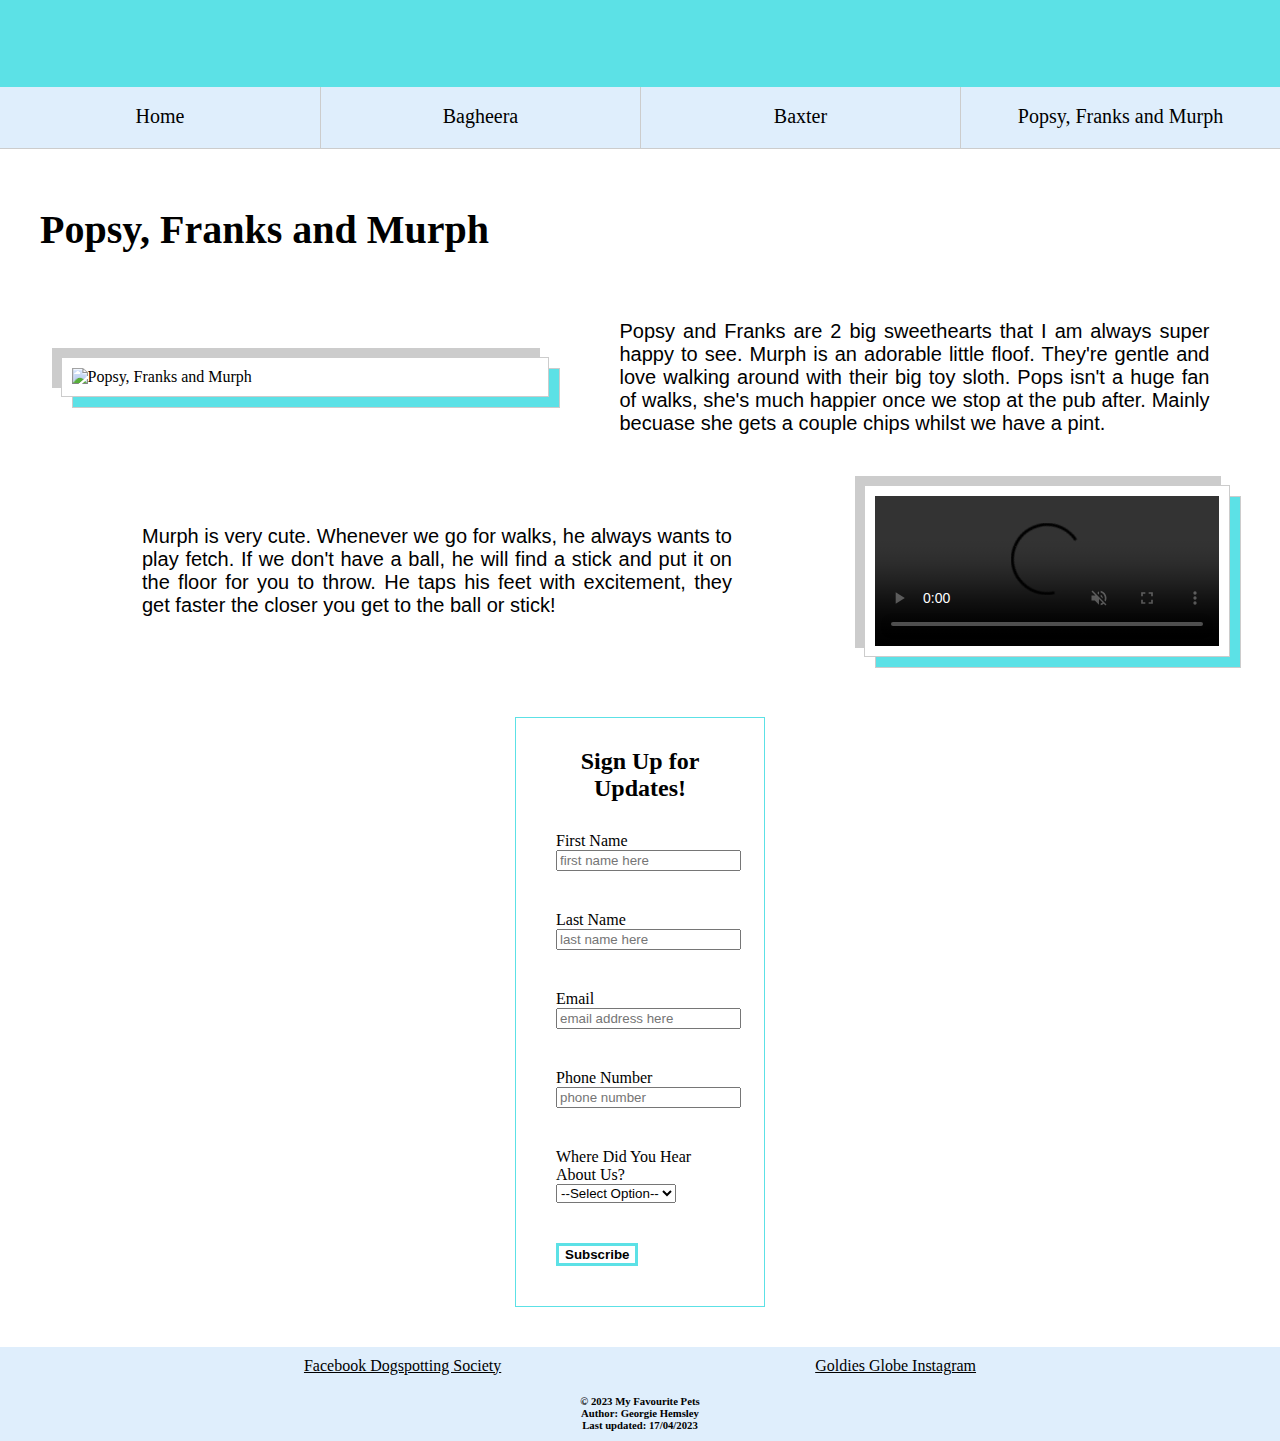
==== popsy_franks_and_murph.html @ 518e8cc5 "Blog upload pages" ====
<!DOCTYPE html>
<html lang="en">
<head>
    <meta charset="UTF-8">
    <meta http-equiv="X-UA-Compatible" content="IE=edge">
    <meta name="viewport" content="width=device-width, initial-scale=1.0">
    <link type="icon" type="image/png" href="favicon/dog.png">
    <title>Popsy, Franks and Murph</title>
    <link rel="stylesheet" href="style.css" />
</head>
<body>
    <h1 class="logo">My Favourite Pets</h1>
    <nav>
        <div class="nav-button"><a href="home.html">Home</a></div>
        <div class="nav-button"><a href="bagheera.html">Bagheera</a></div>
        <div class="nav-button"><a href="baxter.html">Baxter</a></div>
        <div class="nav-button"><a href="popsy_franks_and_murph.html">Popsy, Franks and Murph</a></div>
    </nav>

    <div class="body">
        <div class="left-column">
            <div class="content">
                <div class="content-title">
                    <h1>Popsy, Franks and Murph</h1>
                </div>
            <div class="card landscape">
                <img src="images/pops_and_franks.jpg" alt="Popsy, Franks and Murph" title="Popsy, Franks and Murph go for a Walk">
            </div>
            <div class="text-area">Popsy and Franks are 2 big sweethearts that I am always super happy to see. Murph is an adorable little floof. They're gentle and love walking around with their big toy sloth.
                Pops isn't a huge fan of walks, she's much happier once we stop at the pub after. Mainly becuase she gets a couple chips whilst we have a pint.
            </div>
            <div class="text-area">
                Murph is very cute. Whenever we go for walks, he always wants to play fetch. If we don't have a ball, he will find a stick and put it on the floor for you to throw.
                He taps his feet with excitement, they get faster the closer you get to the ball or stick!
            </div>
            <div class="murph-card card">
                <video controls loop autoplay="true" muted="muted" title="Murph's Tippy Taps">Murph's Tippy Taps
                    <source src="videos/murph.mp4" type="video/mp4">
                </video>
            </div>
        </div>
        </div>
        <div class="right-column"><!--Right Column with Form-->
            <form method="get" action="" class="form">
                <div class="form-title">
                    <h2>
                        Sign Up for Updates!
                    </h2>
                </div>
                <div class="form-items"> 
                    <label for="firstname">First Name</label>
                    <input 
                        name="firstname" 
                        id="firstname" 
                        placeholder="first name here"
                        type="text"
                        value=""
                        required="required" /> 
                </div>
                <div class="form-items">
                    <label for="surname">Last Name</label>
                    <input 
                        type="text"
                        name="surname"
                        id="surname"
                        placeholder="last name here"
                        value=""
                        required="required" /> 
                </div>
                <div class="form-items">
                    <label for="email">Email</label>
                    <input 
                        type="email"
                        id="email"
                        name="email"
                        placeholder="email address here"
                        value=""
                        required="required" /> 
                </div>
                <div class="form-items">
                    <label for="phone_number">Phone Number</label>
                    <input 
                        type="tel"
                        id="phone_number"
                        placeholder="phone number"
                        name="phone_number"
                        value=""
                        required="required" />
                </div>
                <div class="form-items">
                    <label for="select">Where Did You Hear About Us?</label>
                    <select name="select" id="select" required="required">
                        <option disabled="disabled" selected="selected">--Select Option--</option>
                        <option value="1">Search Engine</option>
                        <option value="2">Facebook</option>
                        <option value="3">Twitter</option>
                        <option value="4">Word of Mouth</option>
                    </select>                               
                </div>
                <div class="form-items">
                    <button type="submit">Subscribe</button>
                </div>
            </form>
        </div>
    </div> <!--end of div class body-->
<footer>
    <div class="footer">
        <div class="contact">
                <a href="https://www.facebook.com/groups/226407268461242" target="_blank">Facebook Dogspotting Society</a>
        </div>
         <div class="contact">
            <a href="https://www.instagram.com/goldiesglobe" target="_blank">Goldies Globe Instagram</a>
        </div>
    </div>
    <div class="copyright">
        <h6>
            &copy; 2023 My Favourite Pets
        </h6>
        <h6>
            Author: Georgie Hemsley
        </h6>
        <h6>
            Last updated: 17/04/2023
        </h6>
   </div>
</footer>
</body><!-- End of new template-->
</html>
---- style.css ----
html, 
body {
    width: 100%;
    height: auto;
    margin: 0;
    padding: 0;
    overflow-x: hidden;
}
* {
    box-sizing: border-box;
}
.logo {
    position: fixed;
    width: 100%;
    top: 0;
    left: 0;
    background-color: #5ce1e6;
    color: #5ce1e6;
    animation-name: logo;
    animation-duration: 1s;
    animation-timing-function: linear;
    animation-fill-mode: forwards;
    animation-delay: 1s;
    padding: 20px;
    font-size: 40px;
    margin: 0;
    z-index: 1;
}
@keyframes logo {
    0% {
        color: #5ce1e6;
    }
    100% {
        color: #fff;
    }
}
.logo:hover{
    cursor: pointer;
}
nav {
    display: flex;
    margin: 85px 0 0 0;
    flex-basis: 100%;
    background-color: #dfeefc;
    border-bottom: 1px solid #ccc;
    z-index: 1;
}
.nav-button {
    font-size: 20px;
    padding: 20px;
    background-color: #dfeefc;
    border: none;
    flex-basis: 25%;
    margin: 0;
    text-align: center;
    border-left: 1px solid #ccc;
}
.nav-button a {
    text-decoration: none;
    color: #000;
}
.nav-button:first-child {
    border-left: none;
}
.nav-button:hover {
    text-decoration: underline;
    font-weight: 800;
    border: 1px solid #aaa;
}
.body {
    display: flex;
    width: 100%;
    padding: 20px;
    margin: 20px;
    flex-wrap: wrap;
}
.left-column {
    flex-basis: 65%;
    flex-grow: 0;
    flex-shrink: 1;
    padding: 10px;
    display: flex;
    flex-direction: column;
    align-items: center;
    border-left: 1px solid #ccc;
    border-right: 1px solid #ccc;
    flex-wrap: wrap;
}
.right-column {
    flex-basis: 30%;
    flex-grow: 1;
    flex-shrink: 0;
    flex-wrap: wrap;
    padding: 20px;
    flex-wrap: wrap;
}
.card {
    display: inline-block;
    position: relative;
    height: auto;
    width: 400px;
    padding: 10px;
    margin: 40px auto;
    border: 1px solid #ccc;
    background-color: #fff;
    text-align: justify;
}
.card::before {
    content: ' ';
    position: absolute;
    height: 100%;
    width: 100%;
    top: 10px;
    left: 10px;
    background-color: #5ce1e6;
    z-index: -1;
    border: 1px solid #ccc;
}
.card::after {
    content: ' ';
    position: absolute;
    height: 100%;
    width: 100%;
    top: -10px;
    left: -10px;
    background-color: #ccc;
    border: 1px solid #ccc;
    z-index: -1;
}
.card-image img {
    display: flex;
    flex-basis: 80%;
    flex-grow: 0;
    flex-shrink: 0;
    height: auto;
    border: none;
    margin: 10px auto;
}
.image-card:hover .card-title {
    text-decoration: underline;
}
.image-card:hover {
    cursor: pointer;
    background-color: #c5eef0;
}
h2 {
    margin: 0;
    padding: 10px;
}
.card-title {
    display: block;
    border-bottom: 1px solid #ccc;
    margin: 10px;
    padding: 0;
    font-size: 15px;
}
.card-content {
    margin: 10px;
    text-align: left;
    font-size: 15px;
    padding: 10px;
}
.card-link a {
    text-decoration: underline;
    color: #000;
    padding: 10px;
    margin: 10px;
}
.card-link {
    padding: 20px;
    margin: 20px 0;
    word-break: keep-all;
}
.card-time {
    display: block;
    padding: 10px;
    font-size: 14px;
    text-align: right;
}
.form-container {
    display: flex;
    padding: 20px;
    margin: 20px auto;
    height: auto;
    flex-wrap: wrap;
}
.form {
    display: flex;
    border: 1px solid #5ce1e6;
    padding: 20px;
    margin: 20px auto;
    height: auto;
    flex-wrap: wrap;
    width: 250px;
    flex-shrink: 0;
    flex-grow: 0;
    flex-wrap: wrap;
}
.form-items {
    display: flex;
    padding: 10px;
    margin: 10px;
    flex-wrap: wrap;
    flex-basis: 80%;
    flex-grow: 0;
    flex-shrink: 0;
}
.form-title {
    text-align: center;
}
footer {
    width: 100%;
    height: auto;
    background-color: #dfeefc;
    margin: 0;
    padding: 0;
}
.footer {
    display: flex;
    width: 100%;
    justify-content: space-evenly;
}
.links {
    height: auto;
    text-align: center;
    padding: 10px;
    margin: 10px;
    justify-content: space-evenly;
}
.contact a {
    flex-direction: column;
    text-align: center;
    flex-basis: 33%;
    flex-grow: 0;
    flex-shrink: 0;
    text-decoration: underline;
    color: #000;
    display: inline-block;
    padding: 10px;
}
h6 {
    padding: 0;
    margin: 0;
}
.copyright {
    width: 100%;
    margin: 0;
    padding: 10px;
    display: block;
    background-color: #dfeefc;
    text-align: center;
}
button {
    background-color: #fff;
    border: 3px solid #5ce1e6;
    font-weight: 800;
}
button:hover {
    background-color: #5ce1e6;
    text-decoration: underline;
    cursor: pointer;
}
.content {
    display: flex;
    flex-basis: 100%;
    flex-wrap: wrap;
    padding: 10px;
    margin: 10px;
    margin-top: 0;
    align-items: center;
}
.content-title {
    display: flex;
    flex-basis: 100%;
    flex-grow: 0;
    flex-shrink: 0;
    margin: 0;
    padding: 10px;
    font-size: 20px;
}
img,
video {
    width: 100%;
    height: auto;
}
.text-area {
    display: flex;
    flex-basis: 50%;
    flex-grow: 0;
    flex-shrink: 1;
    font-family: Arial, Helvetica, sans-serif;
    font-size: 20px;
    flex-wrap: wrap;
    margin: 20px auto;
    text-align: justify;
    padding: 10px;
    height: auto;
    flex-direction: column;
}
.murph-card {
    display: flex;
    flex-basis: 30%;
    flex-grow: 0;
    flex-shrink: 0;
    border: 1px solid #ccc;
    padding: 10px;
    margin: 20px;
    flex-wrap: wrap;
    height: auto;
}
.landscape {
    flex-basis: 40%;
    height: auto;
}
@media (max-width: 1520px) {
    html,
    body,
    .body {
        margin: 0;
        padding: 0;
    }
    .left-column,
    .right-column {
        flex-basis: 100%;
        flex-grow: 0;
        flex-shrink: 0;
    }
    .left-column {
        order: 1;
        border: none;}
    .right-column {
        order: 2;
        padding: 0;
        margin: 0;}
    .form {
        margin: 10px auto;
    }
    .footer {
        margin-top: 30px;
    }
}
@media (max-width: 890px) {
    h2,
    div,
    a {
        margin: 0;
        padding: 0;
    }
    .text-area,
    .landscape {
        flex-basis: 80%;
        flex-shrink: 0;
        flex-grow: 0;
        margin: 10px auto;
    }
    .content-title {
        font-size: 20px;
        margin: 10px auto;
        padding: 10px;
    }
}
@media (max-width: 425px) {
    body,
    html,
    .body,
    .conent,
    .content-title,
    .text-area,
    .left-column,
    .right-column {
        padding: 0;
        margin: 0;
    }
    .left-column {
        justify-content: center;
    }
    .text-area {
        font-size: 14px;
        margin: 10px auto;
        flex-basis: 90%;
    }
    .content-title,
    .card-title,
    h2 {
        font-size: 16px;
    }
    .card-link,
    .card-link a {
        display: block;
        font-size: 14px;
        text-align: right;
        margin: 0;
        padding: 10px 0;
    }
    .card {
        width: 280px;
        margin: 20px auto;
    }
    .nav-button {
        font-size: 16px;
    }
    
    .murph-card,
    .landscape {
        display: flex;
        flex-basis: 90%;
        flex-grow: 0;
        flex-shrink: 0;}
}

@media (max-width: 355px) {
    nav {
        padding-top: 50px;
    }
}
@media (max-width: 335px) {
    nav {
        height: auto;
        flex-wrap: wrap;
        border-bottom: none;
    }
    .nav-button {
        flex-basis: 100%;
        flex-grow: 0;
        flex-shrink: 0;
        flex-wrap: wrap;
        border-bottom: 1px solid #ccc;
        padding: 5px;
    }
    .card {
        width: 250px;
    }
}
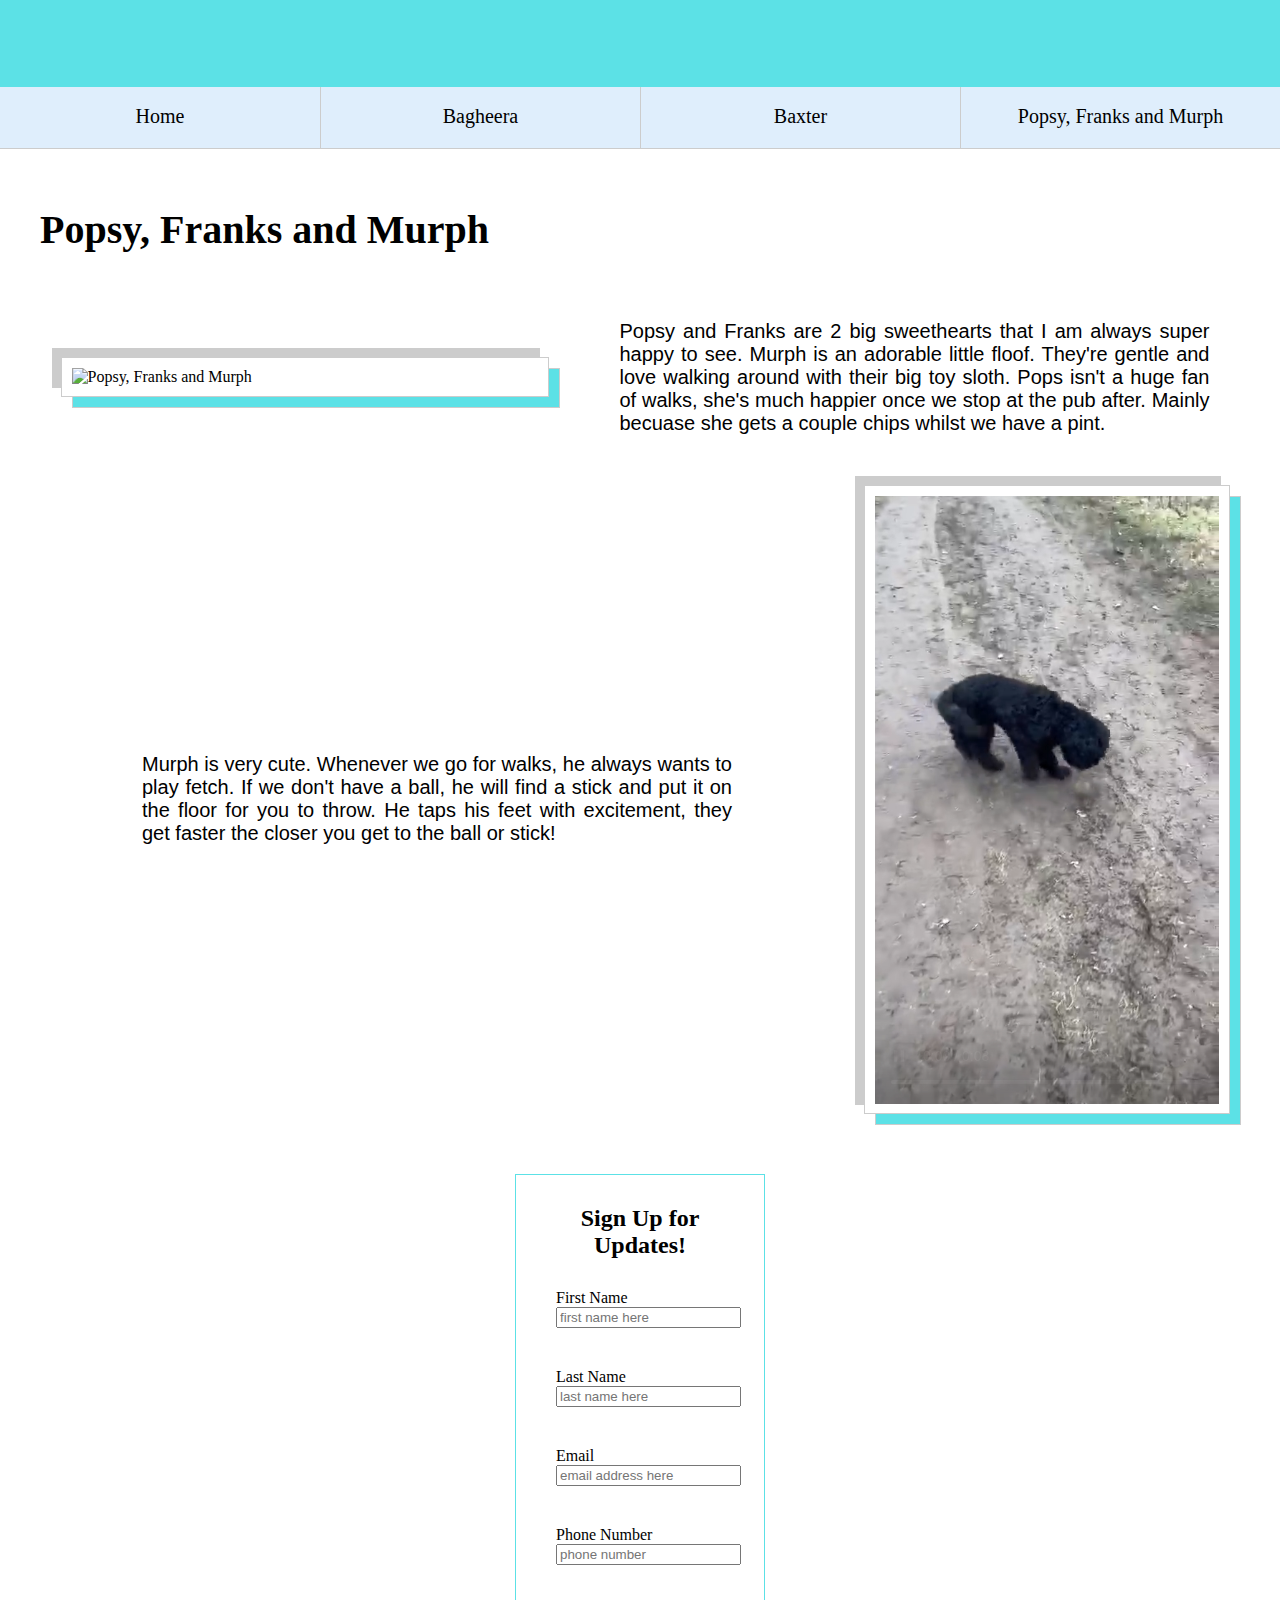
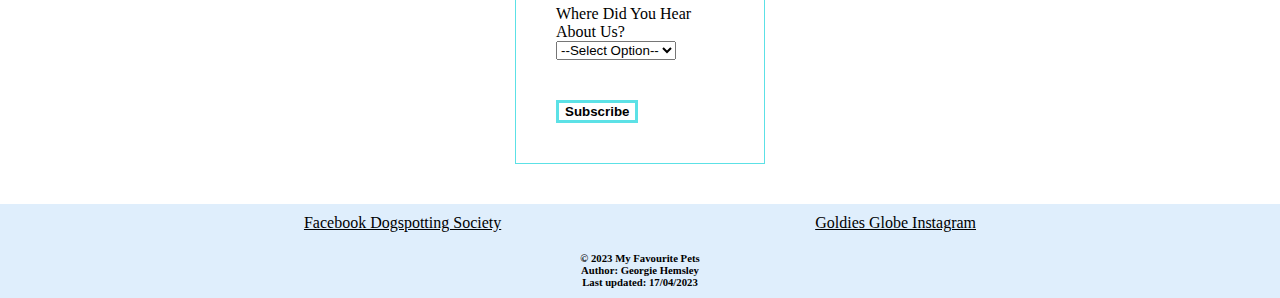
==== commit b6823a9f: "Update popsy_franks_and_murph.html" ====
--- a/popsy_franks_and_murph.html
+++ b/popsy_franks_and_murph.html
@@ -11,7 +11,7 @@
 <body>
     <h1 class="logo">My Favourite Pets</h1>
     <nav>
-        <div class="nav-button"><a href="home.html">Home</a></div>
+        <div class="nav-button"><a href="index.html">Home</a></div>
         <div class="nav-button"><a href="bagheera.html">Bagheera</a></div>
         <div class="nav-button"><a href="baxter.html">Baxter</a></div>
         <div class="nav-button"><a href="popsy_franks_and_murph.html">Popsy, Franks and Murph</a></div>
@@ -125,4 +125,4 @@
    </div>
 </footer>
 </body><!-- End of new template-->
-</html>+</html>
